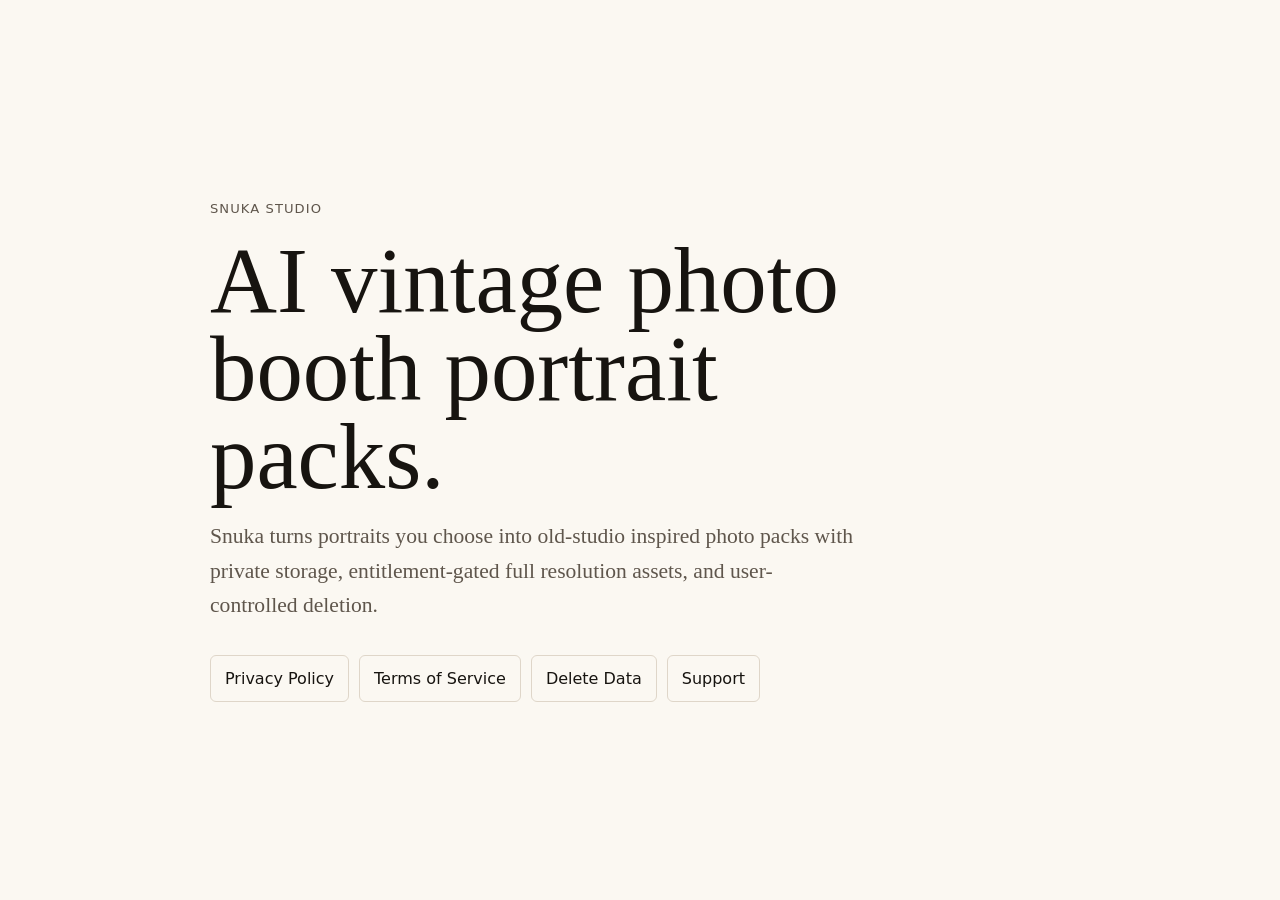
==== index.html @ bc9454f3 "Publish Snuka Studio legal site" ====
<!doctype html>
<html lang="en">
  <head>
    <meta charset="utf-8">
    <meta name="viewport" content="width=device-width, initial-scale=1">
    <title>Snuka Studio</title>
    <meta name="description" content="Snuka Studio creates AI vintage photo booth portrait packs from photos you choose.">
    <link rel="stylesheet" href="/styles.css">
  </head>
  <body>
    <main class="shell">
      <section class="hero">
        <p class="eyebrow">Snuka Studio</p>
        <h1>AI vintage photo booth portrait packs.</h1>
        <p class="lead">Snuka turns portraits you choose into old-studio inspired photo packs with private storage, entitlement-gated full resolution assets, and user-controlled deletion.</p>
        <nav class="links" aria-label="Legal and support links">
          <a href="/privacy/">Privacy Policy</a>
          <a href="/terms/">Terms of Service</a>
          <a href="/delete-data/">Delete Data</a>
          <a href="/support/">Support</a>
        </nav>
      </section>
    </main>
  </body>
</html>
---- styles.css ----
:root {
  color-scheme: light;
  --ink: #171410;
  --muted: #5f564c;
  --paper: #fbf8f2;
  --line: #dfd6c9;
  --accent: #2f5f56;
}

* {
  box-sizing: border-box;
}

body {
  margin: 0;
  background: var(--paper);
  color: var(--ink);
  font-family: ui-serif, Georgia, "Times New Roman", serif;
  line-height: 1.6;
}

a {
  color: var(--accent);
  text-underline-offset: 0.18em;
}

.shell,
.document {
  width: min(100% - 32px, 860px);
  margin: 0 auto;
}

.hero {
  min-height: 100vh;
  display: grid;
  align-content: center;
  padding: 48px 0;
}

.document {
  padding: 48px 0 72px;
}

.eyebrow {
  margin: 0 0 18px;
  color: var(--muted);
  font-family: ui-sans-serif, system-ui, -apple-system, BlinkMacSystemFont, "Segoe UI", sans-serif;
  font-size: 0.82rem;
  letter-spacing: 0.08em;
  text-transform: uppercase;
}

h1 {
  max-width: 720px;
  margin: 0 0 18px;
  font-size: clamp(2.4rem, 8vw, 5.8rem);
  line-height: 0.95;
  font-weight: 500;
}

.document h1 {
  font-size: clamp(2.2rem, 7vw, 4.5rem);
}

h2 {
  margin: 34px 0 8px;
  font-family: ui-sans-serif, system-ui, -apple-system, BlinkMacSystemFont, "Segoe UI", sans-serif;
  font-size: 1rem;
}

p,
li {
  font-size: 1.05rem;
}

.lead {
  max-width: 650px;
  margin: 0 0 32px;
  color: var(--muted);
  font-size: clamp(1.1rem, 2.5vw, 1.35rem);
}

.updated {
  color: var(--muted);
}

.links {
  display: flex;
  flex-wrap: wrap;
  gap: 10px;
}

.links a {
  border: 1px solid var(--line);
  border-radius: 6px;
  padding: 10px 14px;
  color: var(--ink);
  font-family: ui-sans-serif, system-ui, -apple-system, BlinkMacSystemFont, "Segoe UI", sans-serif;
  text-decoration: none;
}

.back {
  margin-top: 40px;
  padding-top: 24px;
  border-top: 1px solid var(--line);
}
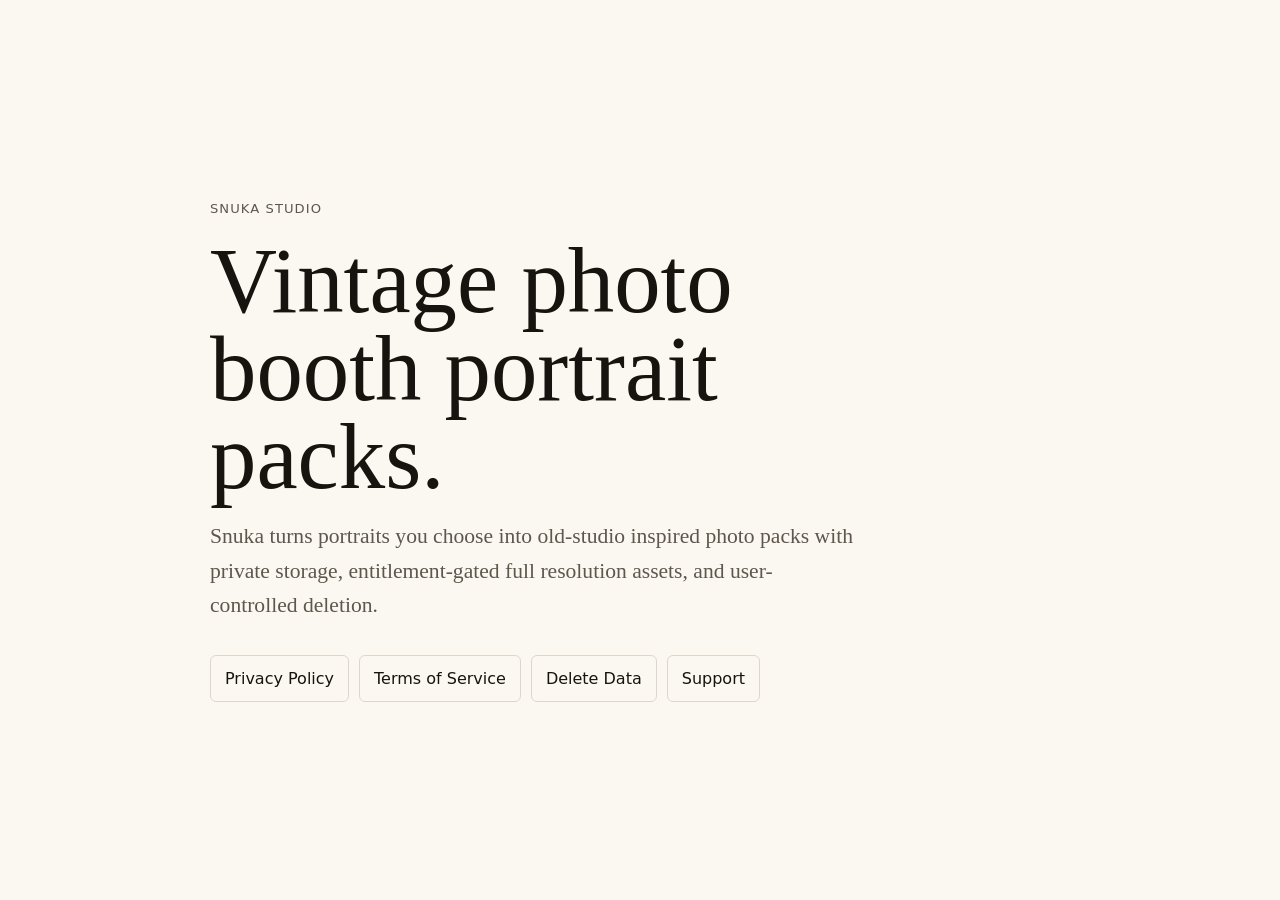
==== commit 38223683: "Publish July 2026 privacy and deletion terms" ====
--- a/index.html
+++ b/index.html
@@ -3,21 +3,22 @@
   <head>
     <meta charset="utf-8">
     <meta name="viewport" content="width=device-width, initial-scale=1">
+    <meta name="snuka-legal-contract-version" content="2026-07-19-v2">
     <title>Snuka Studio</title>
-    <meta name="description" content="Snuka Studio creates AI vintage photo booth portrait packs from photos you choose.">
-    <link rel="stylesheet" href="/styles.css">
+    <meta name="description" content="Snuka Studio creates vintage photo booth portrait packs from photos you choose.">
+    <link rel="stylesheet" href="styles.css">
   </head>
   <body>
     <main class="shell">
       <section class="hero">
         <p class="eyebrow">Snuka Studio</p>
-        <h1>AI vintage photo booth portrait packs.</h1>
+        <h1>Vintage photo booth portrait packs.</h1>
         <p class="lead">Snuka turns portraits you choose into old-studio inspired photo packs with private storage, entitlement-gated full resolution assets, and user-controlled deletion.</p>
         <nav class="links" aria-label="Legal and support links">
-          <a href="/privacy/">Privacy Policy</a>
-          <a href="/terms/">Terms of Service</a>
-          <a href="/delete-data/">Delete Data</a>
-          <a href="/support/">Support</a>
+          <a href="privacy/">Privacy Policy</a>
+          <a href="terms/">Terms of Service</a>
+          <a href="delete-data/">Delete Data</a>
+          <a href="support/">Support</a>
         </nav>
       </section>
     </main>
